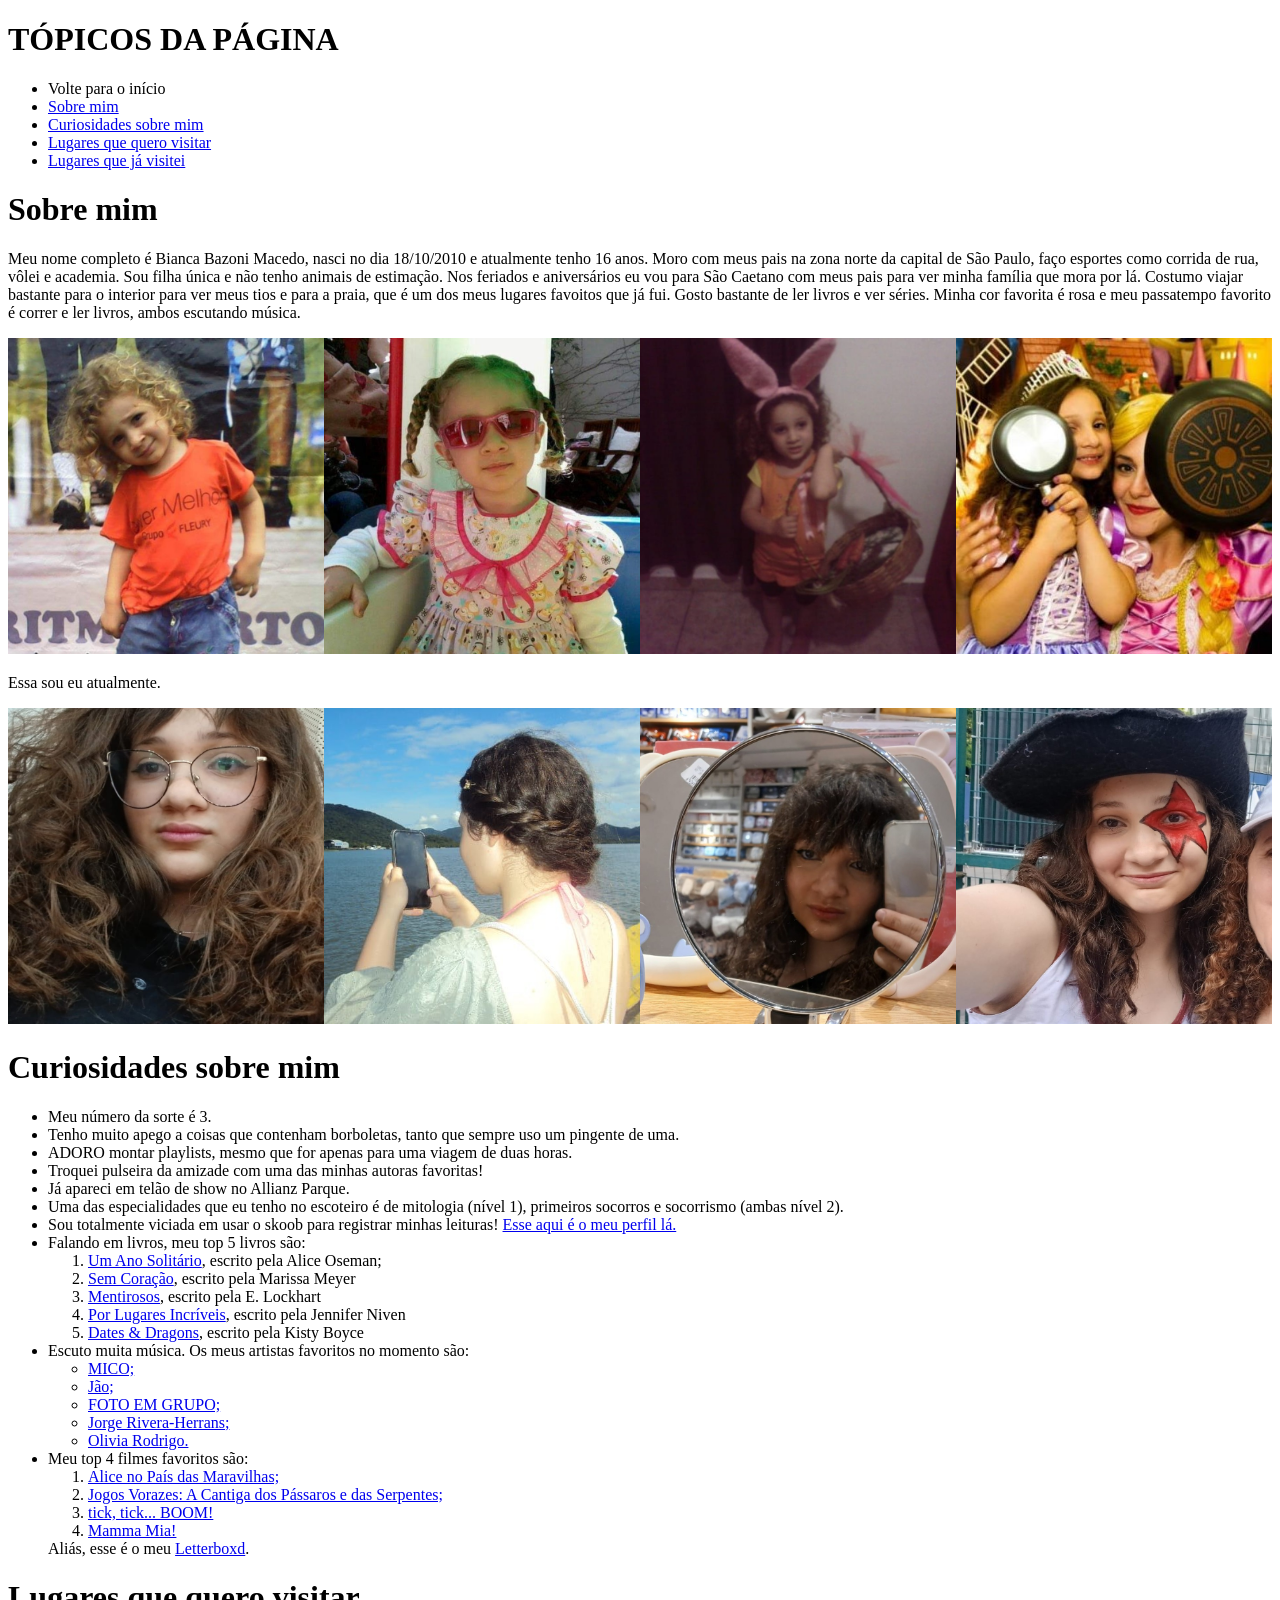
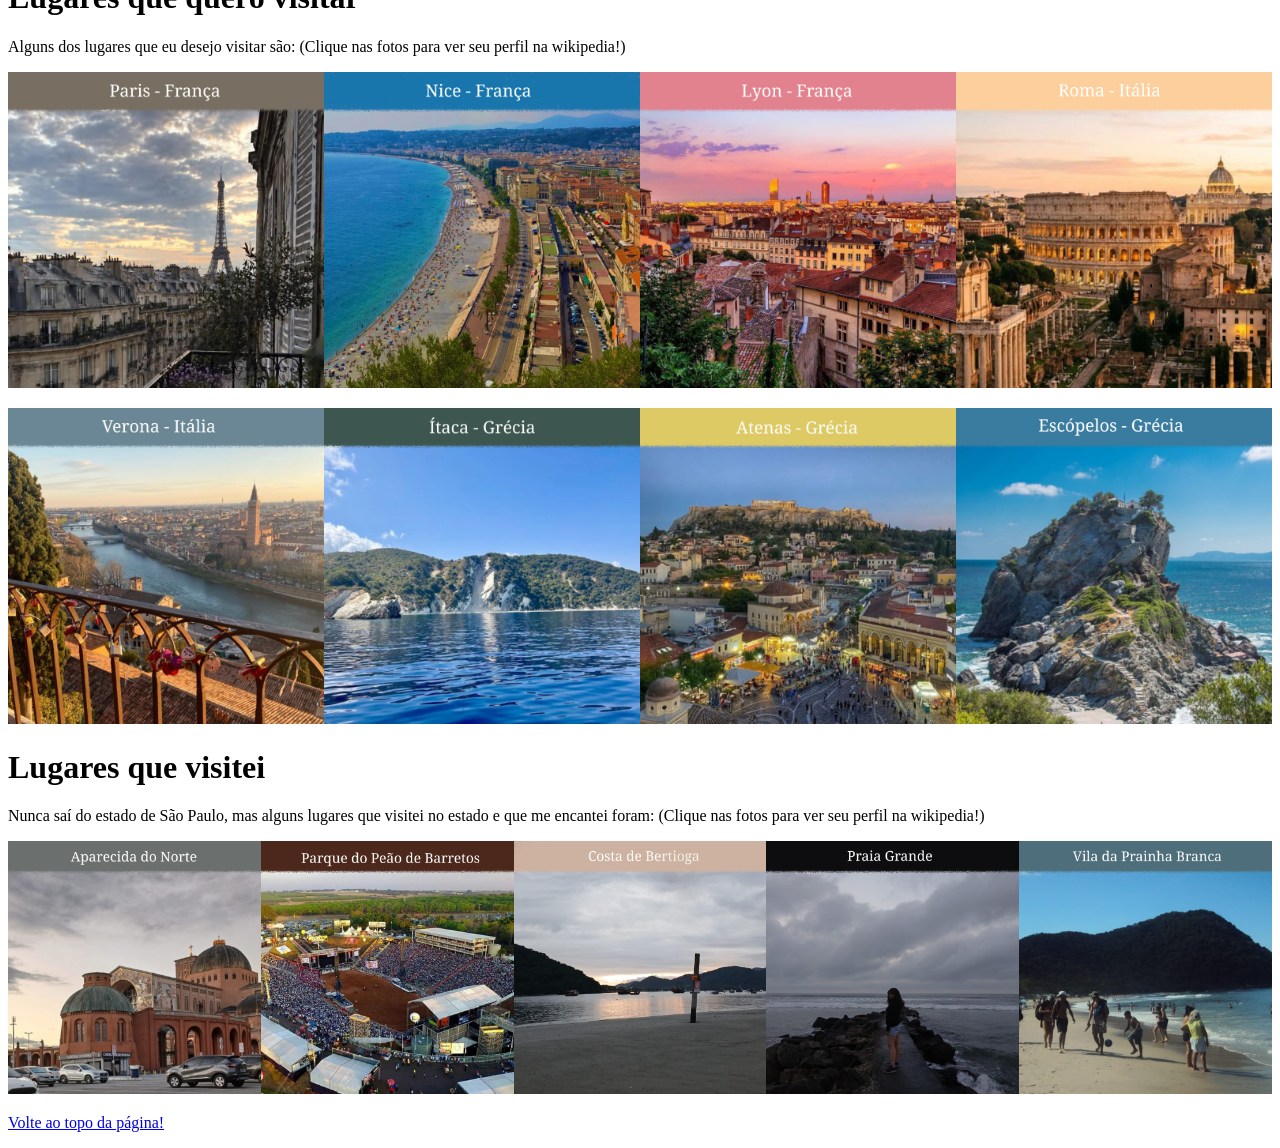
==== Bianca Bazoni.html @ bcedb879 "feat: adiciona primeira página html" ====
<!DOCTYPE html>
<html lang="pt-br">
<head>
    <meta charset="UTF-8">
    <meta name="viewport" content="width=device-width, initial-scale=1.0">
    <title>Bianca Bazoni</title>
    <link rel="icon" type="image/x-icon" href="Bianca_favicon.png">

</head>
<body>
    <h1 id="topo">TÓPICOS DA PÁGINA</h1>
    <ul>
        <li>Volte para o início</li>
        <li><a href='#sobremim'>Sobre mim</a></li>
        <li><a href='#curiosidades'>Curiosidades sobre mim</a></li>
        <li><a href='#visitar'>Lugares que quero visitar</a></li>
        <li><a href='#visitei'>Lugares que já visitei</a></li>
    </ul>

    <h1 id="sobremim">Sobre mim</h1>
    <p>Meu nome completo é Bianca Bazoni Macedo, nasci no dia 18/10/2010 e atualmente tenho 16 anos. Moro com meus pais na zona norte da capital de São Paulo, faço esportes como corrida de rua, vôlei e academia. Sou filha única e não tenho animais de estimação. Nos feriados e aniversários eu vou para São Caetano com meus pais para ver minha família que mora por lá. Costumo viajar bastante para o interior para ver meus tios e para a praia, que é um dos meus lugares favoitos que já fui. Gosto bastante de ler livros e ver séries. Minha cor favorita é rosa e meu passatempo favorito é correr e ler livros, ambos escutando música.</p>
    <img src="images/eularanja.jpeg" alt="images/eularanja.jpeg" width="25%"><img src="images/eunodrip.jpeg" alt="images/eunodrip.jpeg" width="25%"><img src="images/eucoelha.jpeg" alt="images/eucoelha.jpeg" width="25%"><img src="images/eurapunzel.jpeg" alt="images/eurapunzel.jpeg" width="25%">
    <p>Essa sou eu atualmente.</p>
    <img src="images/eu3.jpeg" alt="images/eu1.jpeg" width="25%"><img src="images/eu2.jpeg" alt="images/eu1.jpeg" width="25%"><img src="images/eu1.jpeg" alt="images/eu1.jpeg" width="25%"><img src="images/eujao.jpeg" alt="images/eujao.jpeg" width="25%">

    <h1 id="curiosidades">Curiosidades sobre mim</h1>
    <ul>
        <li>Meu número da sorte é 3.</li>
        <li>Tenho muito apego a coisas que contenham borboletas, tanto que sempre uso um pingente de uma.</li>
        <li>ADORO montar playlists, mesmo que for apenas para uma viagem de duas horas.</li>
        <li>Troquei pulseira da amizade com uma das minhas autoras favoritas!</li>
        <li>Já apareci em telão de show no Allianz Parque.</li>
        <li>Uma das especialidades que eu tenho no escoteiro é de mitologia (nível 1), primeiros socorros e socorrismo (ambas nível 2).</li>
        <li>Sou totalmente viciada em usar o skoob para registrar minhas leituras! <a href="https://skoob.com.br/profile/10813711-bibbyspring">Esse aqui é o meu perfil lá.</a></li>
        <li>Falando em livros, meu top 5 livros são:
            <ol>
                <li><a href="https://www.amazon.com.br/Um-ano-solit%C3%A1rio-capa-nova/dp/6555322489/ref=pd_lpo_d_sccl_1/135-5974578-1689168?pd_rd_w=bwXgF&content-id=amzn1.sym.a2197dac-0fbe-4cc8-beca-b52f96ea33d5&pf_rd_p=a2197dac-0fbe-4cc8-beca-b52f96ea33d5&pf_rd_r=2S8G3YQW5JX5YQYB0BTP&pd_rd_wg=rcdez&pd_rd_r=8dd94b74-f159-4da0-be6b-a6174f3836a8&pd_rd_i=6555322489&psc=1">Um Ano Solitário</a>, escrito pela Alice Oseman;</li>
                <li><a href="https://www.amazon.com.br/dp/6555321172?lv=shuf&hvlocphy=9220531&linkCode=df0&hvptwo=&psc=1&mcid=1806403fd06c3fc6804c8648c2c9f93f&hvnetw=g&hvadid=709857900372&language=pt_BR&hvpone=&hvlocint=&hvpos=&hvdev=c&hvdvcmdl=&hvocijid=13221574312102289288-6555321172-&hvqmt=&hvexpln=0&tag=googleshopp00-20&hvtargid=pla-1392976708531&hvrand=13221574312102289288&channelId=425&ref_=asc_df_6555321172&plpRedirect=mhFallback">Sem Coração</a>, escrito pela Marissa Meyer</li>
                <li><a href="https://www.amazon.com.br/dp/8565765482?lv=shuf&hvlocphy=9220531&linkCode=df0&hvptwo=&psc=1&mcid=b5d9d72b9acd3c53b6781685caa47e96&hvnetw=g&hvadid=709857900183&language=pt_BR&hvpone=&hvlocint=&hvpos=&hvdev=c&hvdvcmdl=&hvocijid=3796173372053614061-8565765482-&hvqmt=&hvexpln=0&tag=googleshopp00-20&hvtargid=pla-811942341065&hvrand=3796173372053614061&channelId=425&ref_=asc_df_8565765482&plpRedirect=mhFallback">Mentirosos</a>, escrito pela E. Lockhart</li>
                <li><a href="https://www.amazon.com.br/s?k=por+lugares+incriveis&rh=n%3A6740748011&adgrpid=84941759161&hvadid=595815666934&hvdev=c&hvexpln=0&hvlocphy=9220531&hvnetw=g&hvocijid=15989115937323118721--&hvqmt=e&hvrand=15989115937323118721&hvtargid=kwd-340414149968&hydadcr=5728_13215267&mcid=f9d1d89330223830abd81e3f9aff42e9&tag=hydrbrgk-20&ref=pd_sl_25x8sdc7vj_e">Por Lugares Incríveis</a>, escrito pela Jennifer Niven</li>
                <li><a href="https://www.amazon.com.br/dp/6583175509?lv=shuf&hvlocphy=9220531&linkCode=df0&hvptwo=&psc=1&mcid=6d9c32ca6b053c22b6e31b26a1ecca1c&hvnetw=g&hvadid=709857900183&language=pt_BR&hvpone=&hvlocint=&hvpos=&hvdev=c&hvdvcmdl=&hvocijid=2783628932635571069-6583175509-&hvqmt=&hvexpln=0&tag=googleshopp00-20&hvtargid=pla-2427084844048&hvrand=2783628932635571069&channelId=425&ref_=asc_df_6583175509&plpRedirect=mhFallback">Dates & Dragons</a>, escrito pela Kisty Boyce</li>
            </ol>
        </li>
        <li>Escuto muita música. Os meus artistas favoritos no momento são:
            <ul>
                <li><a href="https://open.spotify.com/intl-pt/artist/0wajW5BBnk40YAhJdTkrrG">MICO;</a></li>
                <li><a href="https://open.spotify.com/intl-pt/artist/59FrDXDVJz0EKqYg39dnT2">Jão;</a></li>
                <li><a href="https://open.spotify.com/intl-pt/artist/13Yv9pKK4blQ7HbTDeNNIq">FOTO EM GRUPO;</a></li>
                <li><a href="https://open.spotify.com/intl-pt/artist/2kdmTOXncgNHSuYVMhdd5I">Jorge Rivera-Herrans;</a></li>
                <li><a href="https://open.spotify.com/intl-pt/artist/1McMsnEElThX1knmY4oliG">Olivia Rodrigo.</a></li>
            </ul>
        </li>
        <li>Meu top 4 filmes favoritos são:
            <ol>
                <li><a href="https://letterboxd.com/film/alice-in-wonderland-1951/">Alice no País das Maravilhas;</a></li>
                <li><a href="https://letterboxd.com/film/the-hunger-games-the-ballad-of-songbirds-snakes/">Jogos Vorazes: A Cantiga dos Pássaros e das Serpentes;</a></li>
                <li><a href="https://letterboxd.com/film/tick-tick-boom-2021/">tick, tick... BOOM!</a></li>
                <li><a href="https://letterboxd.com/film/mamma-mia/">Mamma Mia!</a></li>
            </ol>
            Aliás, esse é o meu <a href="https://boxd.it/iCC7N">Letterboxd</a>.
        </li>
    </ul>

    <h1 id="visitar">Lugares que quero visitar</h1>
    <p>Alguns dos lugares que eu desejo visitar são: (Clique nas fotos para ver seu perfil na wikipedia!)</p>
    <p><a href="https://pt.wikipedia.org/wiki/Paris"><img src="images/Paris.jpeg" alt="images/Paris.jpeg" width="25%"></a><a href="https://pt.wikipedia.org/wiki/Nice"><img src="images/Nice.jpeg" alt="images/Nice.jpeg" width="25%"></a><a href="https://pt.wikipedia.org/wiki/Lyon"><img src="images/Lyon.jpeg" alt="images/Lyon.jpeg" width="25%"></a><a href="https://pt.wikipedia.org/wiki/Roma"><img src="images/Roma.jpeg" alt="images/Roma.jpeg" width="25%"></a></p>
    <p><a href="https://pt.wikipedia.org/wiki/Verona"><img src="images/Verona.jpeg" alt="images/Verona.jpeg" width="25%"></a><a href="https://pt.wikipedia.org/wiki/%C3%8Dtaca"><img src="images/Itaca.jpeg" alt="images/Itaca.jpeg" width="25%"></a><a href="https://pt.wikipedia.org/wiki/Atenas"><img src="images/Atenas.jpeg" alt="images/Atenas.jpeg" width="25%"></a><a href="https://pt.wikipedia.org/wiki/Esc%C3%B3pelos"><img src="images/Escopelos.jpeg" alt="images/Escopelos.jpeg" width="25%"></a></p>

    <h1 id="visitei"> Lugares que visitei</h1>
    <p>Nunca saí do estado de São Paulo, mas alguns lugares que visitei no estado e que me encantei foram: (Clique nas fotos para ver seu perfil na wikipedia!)</p>
    <p><a href="https://pt.wikipedia.org/wiki/Aparecida_(S%C3%A3o_Paulo)"><img src="images/Aparecida.jpeg" alt="images/Aparecida.jpeg" width="20%"></a><a href="https://pt.wikipedia.org/wiki/Barretos"><img src="images/Barretos.jpeg" alt="images/Barretos.jpeg" width="20%"></a><a href="https://pt.wikipedia.org/wiki/Bertioga"><img src="images/Bertioga.jpeg" alt="images/Bertioga.jpeg" width="20%"></a><a href="https://pt.wikipedia.org/wiki/Praia_Grande_(S%C3%A3o_Paulo)"><img src="images/Praia Grande.jpeg" alt="images/Praia Grande.jpeg" width="20%"></a><a href="https://pt.wikipedia.org/wiki/Vila_da_Prainha_Branca"><img src="images/PraiaBranca.jpeg" alt="images/PraiaBranca.jpeg" width="20%"></a></p>

        <p><a href='#topo'>Volte ao topo da página!</a></p>
    </ul>
</body>
</html>
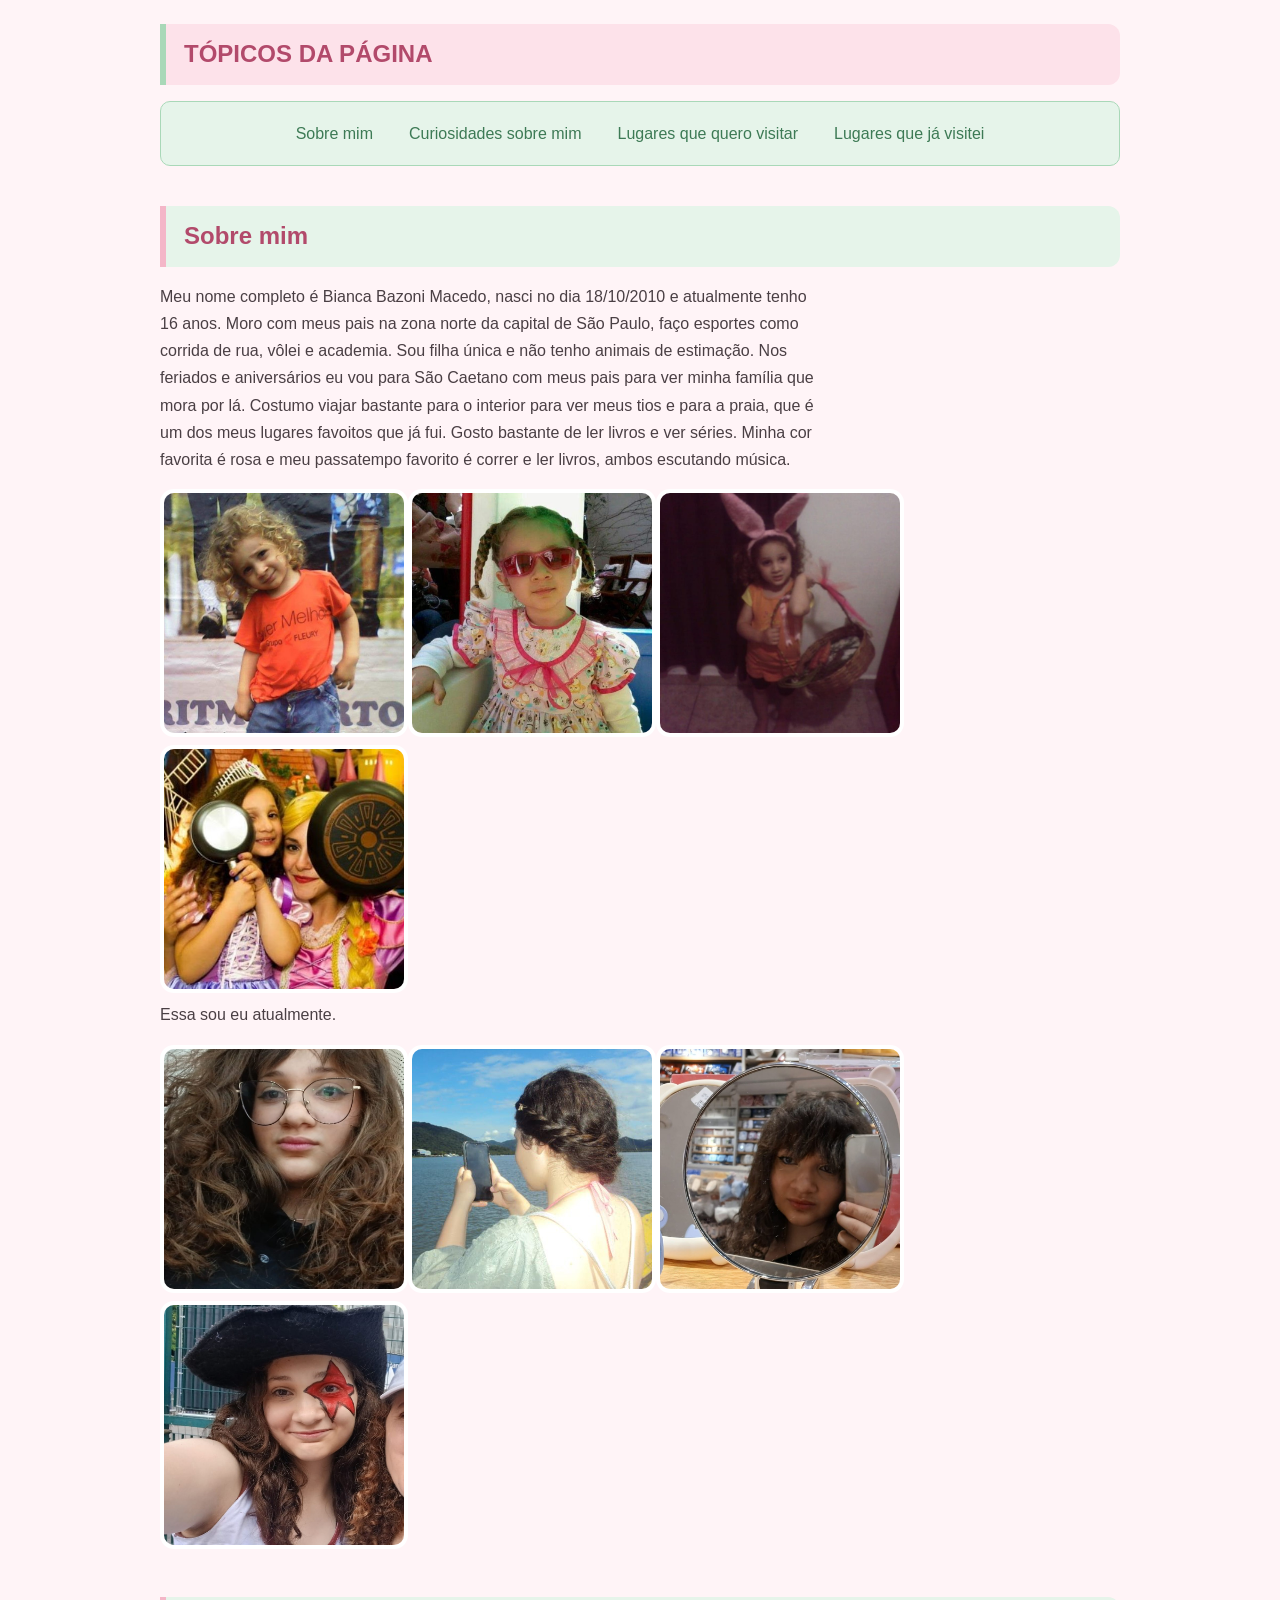
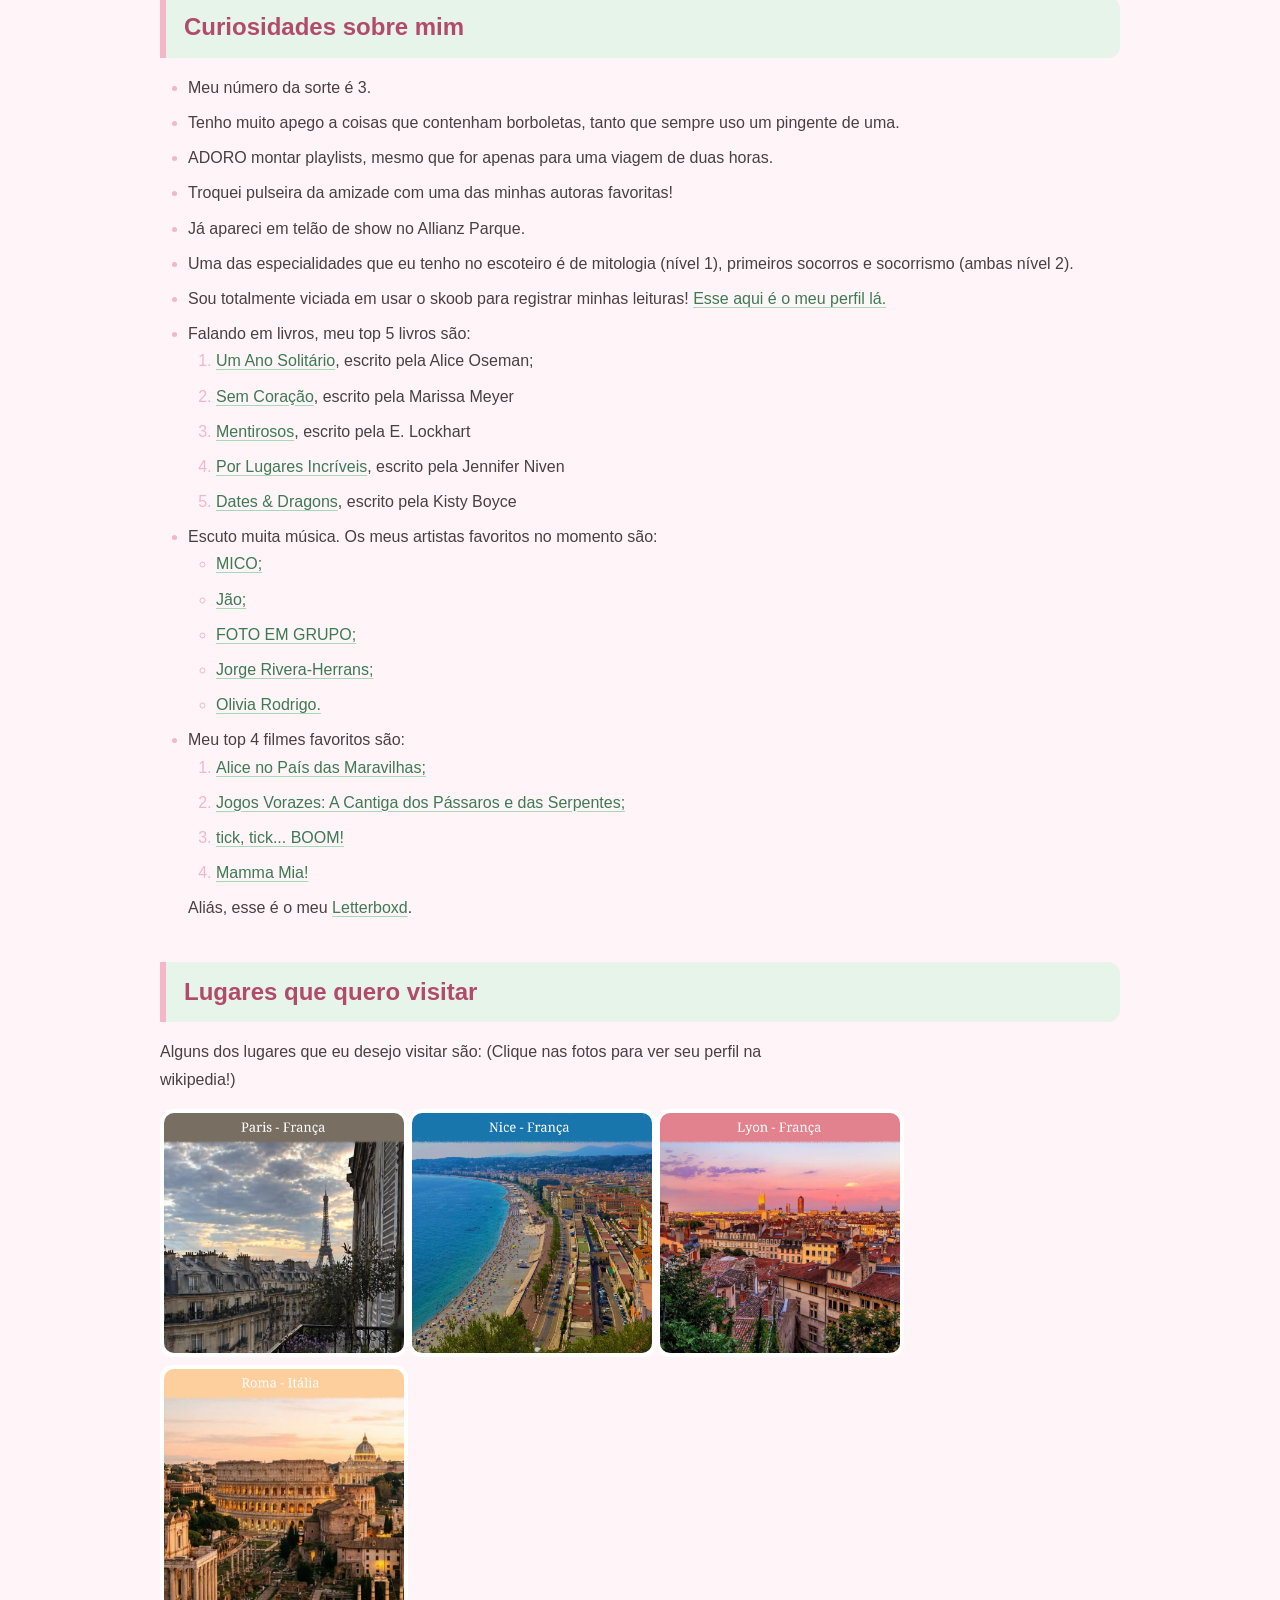
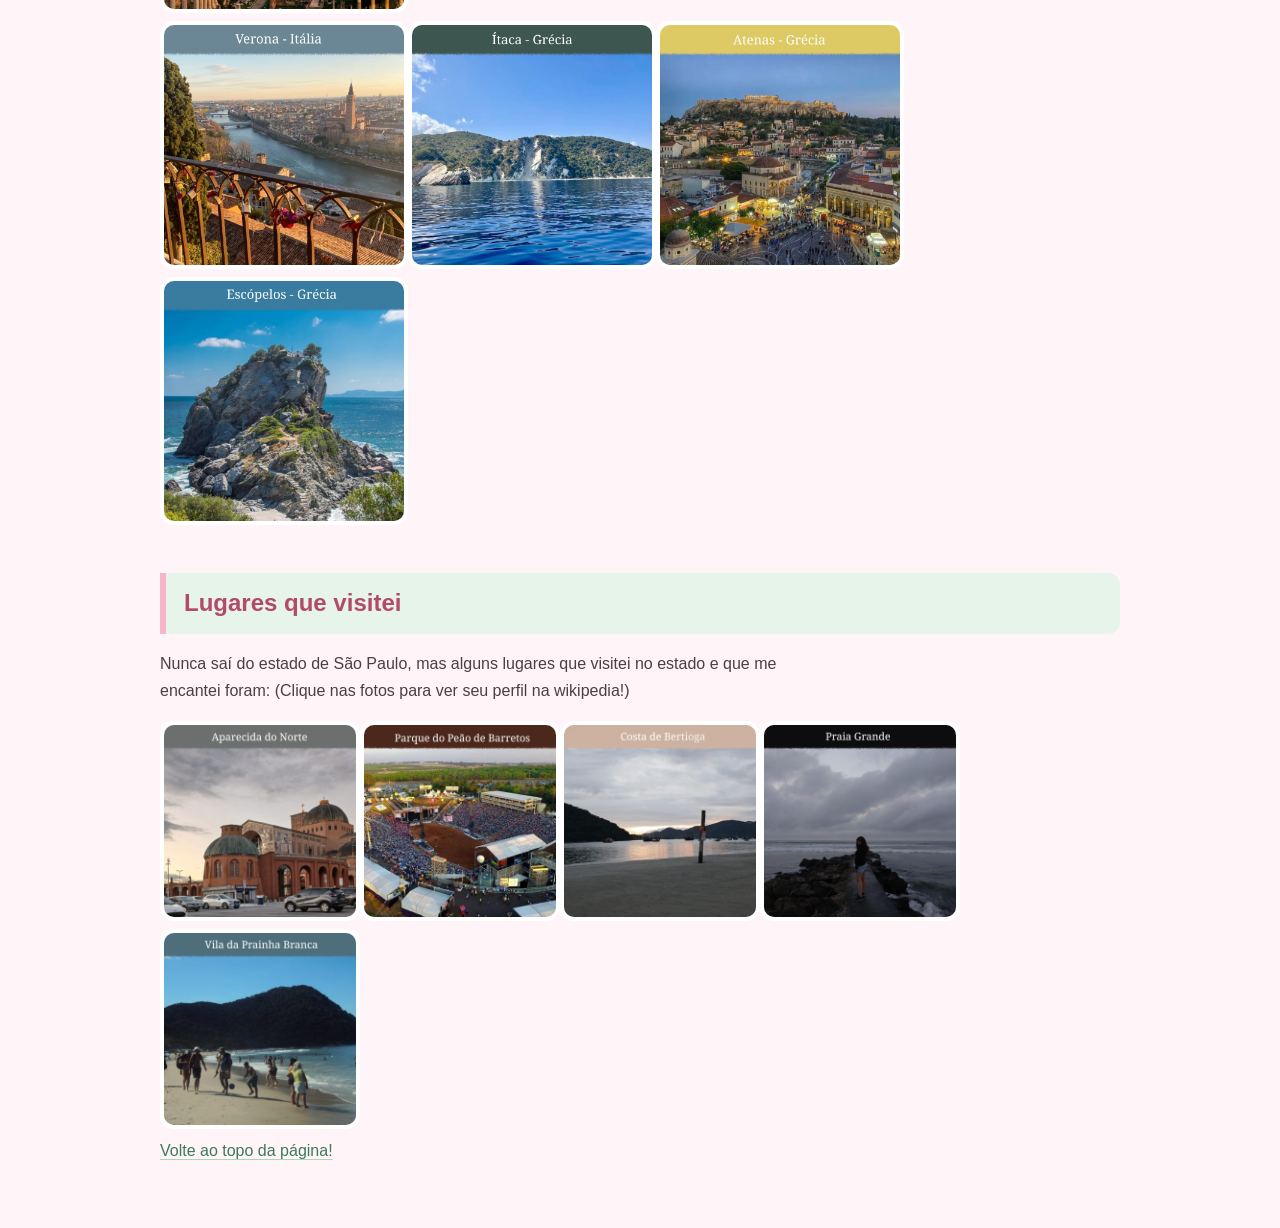
==== commit 39950709: "feat: css e navbar adicionadas" ====
--- a/Bianca Bazoni.html
+++ b/Bianca Bazoni.html
@@ -5,23 +5,140 @@
     <meta name="viewport" content="width=device-width, initial-scale=1.0">
     <title>Bianca Bazoni</title>
     <link rel="icon" type="image/x-icon" href="Bianca_favicon.png">
+</head>
+<style>
+:root {
+    --rosa-fundo: #fff4f7;
+    --rosa-claro: #fde2ea;
+    --rosa-medio: #f4b6c8;
+    --rosa-escuro: #b24a6b;
+    --verde-fundo: #e6f4ea;
+    --verde-medio: #a9d8b8;
+    --verde-escuro: #3d7a55;
+    --texto: #4a3f44;
+}
+html {
+    scroll-behavior: smooth;
+    scroll-padding-top: 80px;
+}
+body {
+    max-width: 960px;
+    margin: 0 auto;
+    padding: 24px 20px 48px;
+    background-color: var(--rosa-fundo);
+    color: var(--texto);
+    font-family: Arial, sans-serif;
+    font-size: 1rem;
+    line-height: 1.7;
+}
+h1 {
+    margin: 40px 0 16px;
+    padding: 10px 18px;
+    background-color: var(--verde-fundo);
+    color: var(--rosa-escuro);
+    font-size: 1.5rem;
+    font-weight: 600;
+    border-left: 6px solid var(--rosa-medio);
+    border-radius: 0 12px 12px 0;
+}
+h1#topo {
+    margin-top: 0;
+    background-color: var(--rosa-claro);
+    border-left-color: var(--verde-medio);
+}
+nav {
+    position: sticky;
+    top: 0;
+    background-color: var(--verde-fundo);
+    padding: 12px;
+    border-radius: 10px;
+    border: 1px solid var(--verde-medio);
+    z-index: 10;
+}
+nav ul {
+    display: flex;
+    justify-content: center;
+    flex-wrap: wrap;
+    gap: 12px;
+    list-style: none;
+    margin: 0;
+    padding: 0;
+}
+nav li {
+    margin: 0;
+}
+nav a {
+    display: block;
+    padding: 6px 12px;
+    color: var(--verde-escuro);
+    text-decoration: none;
+    border-radius: 6px;
+}
+nav a:hover {
+    background-color: var(--rosa-claro);
+    color: var(--rosa-escuro);
+}
+p {
+    max-width: 75ch;
+    margin: 0 0 16px;
+}
+p:has(> a > img) {
+    max-width: none;
+    margin-bottom: 0;
+}
+ul, ol {
+    padding-left: 28px;
+}
+li {
+    margin-bottom: 8px;
+}
+li::marker {
+    color: var(--rosa-medio);
+}
+a {
+    color: var(--verde-escuro);
+    text-decoration: underline;
+    text-decoration-color: var(--verde-medio);
+    text-underline-offset: 3px;
+}
+a:hover {
+    color: var(--rosa-escuro);
+}
+img {
+    height: auto;
+    border: 4px solid #fff;
+    border-radius: 14px;
+}
+@media (max-width: 600px) {
+    body {
+        padding: 16px 12px 32px;
+    }
+    h1 {
+        font-size: 1.25rem;
+    }
+    nav ul {
+        flex-direction: column;
+        align-items: center;
+    }
+}
+</style>
+<body>
 
-</head>
-<body>
     <h1 id="topo">TÓPICOS DA PÁGINA</h1>
-    <ul>
-        <li>Volte para o início</li>
-        <li><a href='#sobremim'>Sobre mim</a></li>
-        <li><a href='#curiosidades'>Curiosidades sobre mim</a></li>
-        <li><a href='#visitar'>Lugares que quero visitar</a></li>
-        <li><a href='#visitei'>Lugares que já visitei</a></li>
-    </ul>
+    <nav>
+        <ul>
+            <li><a href="#sobremim">Sobre mim</a></li>
+            <li><a href="#curiosidades">Curiosidades sobre mim</a></li>
+            <li><a href="#visitar">Lugares que quero visitar</a></li>
+            <li><a href="#visitei">Lugares que já visitei</a></li>
+        </ul>
+    </nav>
 
     <h1 id="sobremim">Sobre mim</h1>
     <p>Meu nome completo é Bianca Bazoni Macedo, nasci no dia 18/10/2010 e atualmente tenho 16 anos. Moro com meus pais na zona norte da capital de São Paulo, faço esportes como corrida de rua, vôlei e academia. Sou filha única e não tenho animais de estimação. Nos feriados e aniversários eu vou para São Caetano com meus pais para ver minha família que mora por lá. Costumo viajar bastante para o interior para ver meus tios e para a praia, que é um dos meus lugares favoitos que já fui. Gosto bastante de ler livros e ver séries. Minha cor favorita é rosa e meu passatempo favorito é correr e ler livros, ambos escutando música.</p>
-    <img src="images/eularanja.jpeg" alt="images/eularanja.jpeg" width="25%"><img src="images/eunodrip.jpeg" alt="images/eunodrip.jpeg" width="25%"><img src="images/eucoelha.jpeg" alt="images/eucoelha.jpeg" width="25%"><img src="images/eurapunzel.jpeg" alt="images/eurapunzel.jpeg" width="25%">
+    <div class="fotos"><img src="images/eularanja.jpeg" alt="images/eularanja.jpeg" width="25%"><img src="images/eunodrip.jpeg" alt="images/eunodrip.jpeg" width="25%"><img src="images/eucoelha.jpeg" alt="images/eucoelha.jpeg" width="25%"><img src="images/eurapunzel.jpeg" alt="images/eurapunzel.jpeg" width="25%"></div>
     <p>Essa sou eu atualmente.</p>
-    <img src="images/eu3.jpeg" alt="images/eu1.jpeg" width="25%"><img src="images/eu2.jpeg" alt="images/eu1.jpeg" width="25%"><img src="images/eu1.jpeg" alt="images/eu1.jpeg" width="25%"><img src="images/eujao.jpeg" alt="images/eujao.jpeg" width="25%">
+    <div class="fotos"><img src="images/eu3.jpeg" alt="images/eu1.jpeg" width="25%"><img src="images/eu2.jpeg" alt="images/eu1.jpeg" width="25%"><img src="images/eu1.jpeg" alt="images/eu1.jpeg" width="25%"><img src="images/eujao.jpeg" alt="images/eujao.jpeg" width="25%"></div>
 
     <h1 id="curiosidades">Curiosidades sobre mim</h1>
     <ul>
@@ -63,12 +180,12 @@
 
     <h1 id="visitar">Lugares que quero visitar</h1>
     <p>Alguns dos lugares que eu desejo visitar são: (Clique nas fotos para ver seu perfil na wikipedia!)</p>
-    <p><a href="https://pt.wikipedia.org/wiki/Paris"><img src="images/Paris.jpeg" alt="images/Paris.jpeg" width="25%"></a><a href="https://pt.wikipedia.org/wiki/Nice"><img src="images/Nice.jpeg" alt="images/Nice.jpeg" width="25%"></a><a href="https://pt.wikipedia.org/wiki/Lyon"><img src="images/Lyon.jpeg" alt="images/Lyon.jpeg" width="25%"></a><a href="https://pt.wikipedia.org/wiki/Roma"><img src="images/Roma.jpeg" alt="images/Roma.jpeg" width="25%"></a></p>
+    <div class="fotos"><p><a href="https://pt.wikipedia.org/wiki/Paris"><img src="images/Paris.jpeg" alt="images/Paris.jpeg" width="25%"></a><a href="https://pt.wikipedia.org/wiki/Nice"><img src="images/Nice.jpeg" alt="images/Nice.jpeg" width="25%"></a><a href="https://pt.wikipedia.org/wiki/Lyon"><img src="images/Lyon.jpeg" alt="images/Lyon.jpeg" width="25%"></a><a href="https://pt.wikipedia.org/wiki/Roma"><img src="images/Roma.jpeg" alt="images/Roma.jpeg" width="25%"></a></p>
     <p><a href="https://pt.wikipedia.org/wiki/Verona"><img src="images/Verona.jpeg" alt="images/Verona.jpeg" width="25%"></a><a href="https://pt.wikipedia.org/wiki/%C3%8Dtaca"><img src="images/Itaca.jpeg" alt="images/Itaca.jpeg" width="25%"></a><a href="https://pt.wikipedia.org/wiki/Atenas"><img src="images/Atenas.jpeg" alt="images/Atenas.jpeg" width="25%"></a><a href="https://pt.wikipedia.org/wiki/Esc%C3%B3pelos"><img src="images/Escopelos.jpeg" alt="images/Escopelos.jpeg" width="25%"></a></p>
-
+    </div>
     <h1 id="visitei"> Lugares que visitei</h1>
     <p>Nunca saí do estado de São Paulo, mas alguns lugares que visitei no estado e que me encantei foram: (Clique nas fotos para ver seu perfil na wikipedia!)</p>
-    <p><a href="https://pt.wikipedia.org/wiki/Aparecida_(S%C3%A3o_Paulo)"><img src="images/Aparecida.jpeg" alt="images/Aparecida.jpeg" width="20%"></a><a href="https://pt.wikipedia.org/wiki/Barretos"><img src="images/Barretos.jpeg" alt="images/Barretos.jpeg" width="20%"></a><a href="https://pt.wikipedia.org/wiki/Bertioga"><img src="images/Bertioga.jpeg" alt="images/Bertioga.jpeg" width="20%"></a><a href="https://pt.wikipedia.org/wiki/Praia_Grande_(S%C3%A3o_Paulo)"><img src="images/Praia Grande.jpeg" alt="images/Praia Grande.jpeg" width="20%"></a><a href="https://pt.wikipedia.org/wiki/Vila_da_Prainha_Branca"><img src="images/PraiaBranca.jpeg" alt="images/PraiaBranca.jpeg" width="20%"></a></p>
+    <div class="fotos"><p><a href="https://pt.wikipedia.org/wiki/Aparecida_(S%C3%A3o_Paulo)"><img src="images/Aparecida.jpeg" alt="images/Aparecida.jpeg" width="20%"></a><a href="https://pt.wikipedia.org/wiki/Barretos"><img src="images/Barretos.jpeg" alt="images/Barretos.jpeg" width="20%"></a><a href="https://pt.wikipedia.org/wiki/Bertioga"><img src="images/Bertioga.jpeg" alt="images/Bertioga.jpeg" width="20%"></a><a href="https://pt.wikipedia.org/wiki/Praia_Grande_(S%C3%A3o_Paulo)"><img src="images/Praia Grande.jpeg" alt="images/Praia Grande.jpeg" width="20%"></a><a href="https://pt.wikipedia.org/wiki/Vila_da_Prainha_Branca"><img src="images/PraiaBranca.jpeg" alt="images/PraiaBranca.jpeg" width="20%"></a></p></div>
 
         <p><a href='#topo'>Volte ao topo da página!</a></p>
     </ul>
